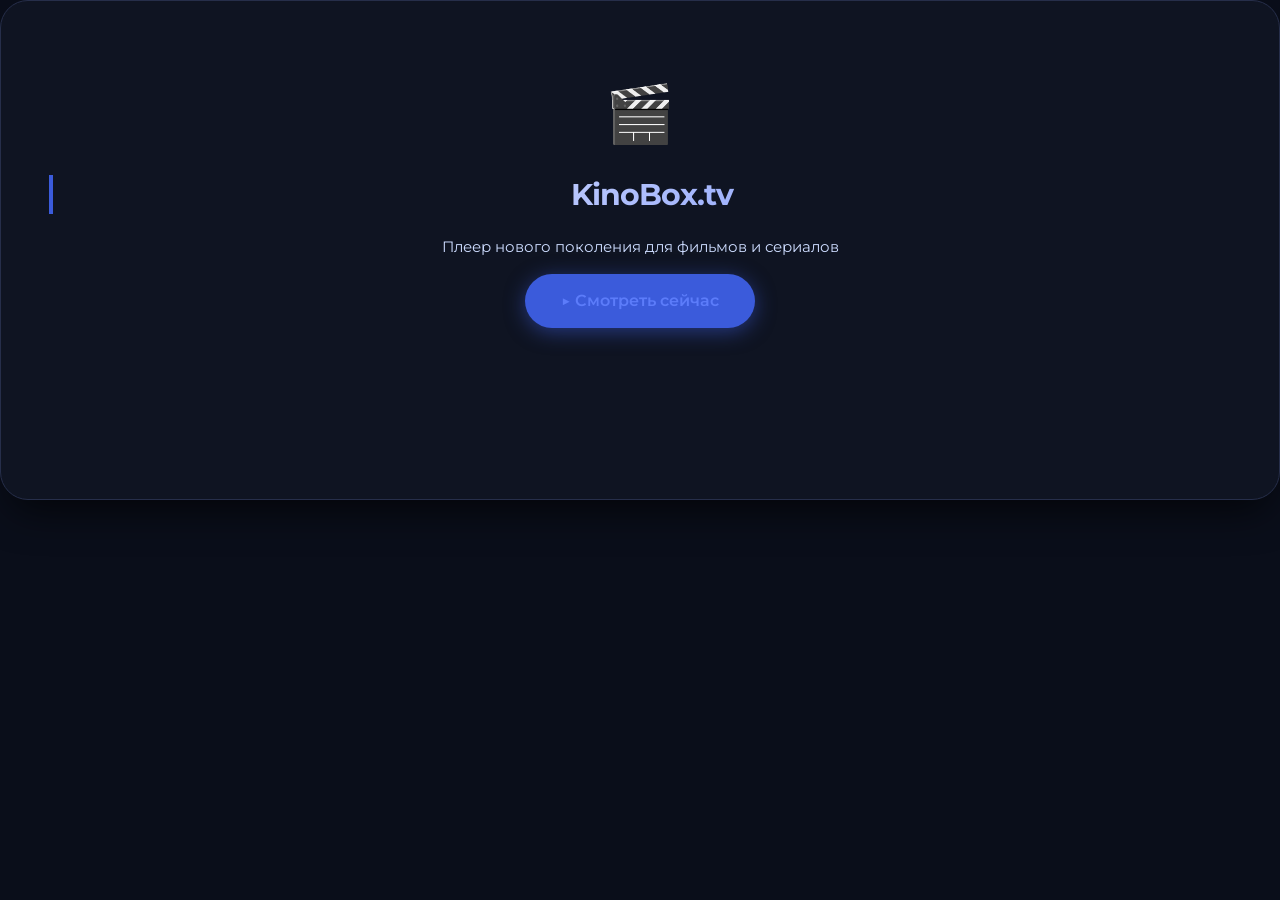
==== embed.html @ 7ba6de11 "Create embed.html" ====
<!DOCTYPE html>
<html lang="ru">
<head>
<meta charset="UTF-8">
<title>Embed</title>
<meta name="viewport" content="width=device-width, initial-scale=1.0, maximum-scale=1.0, user-scalable=yes">
<meta name="description" content="KinoBox.tv — Смотрите фильмы и сериалы бесплатно онлайн. Быстрый плеер нового поколения.">
<meta name="keywords" content="кино онлайн, сериалы онлайн, фильмы бесплатно, kinobox">
<meta name="HandheldFriendly" content="true">
<meta name="apple-mobile-web-app-capable" content="yes">
<meta property="og:title" content="KinoBox — Кино и сериалы онлайн">
<meta property="og:description" content="Смотрите фильмы и сериалы бесплатно. Быстрый плеер нового поколения.">
<meta property="og:type" content="website">
<link rel="preconnect" href="https://fonts.googleapis.com">
<link href="https://fonts.googleapis.com/css2?family=Montserrat:wght@400;500;600;700&display=swap" rel="stylesheet">
<link rel="stylesheet" href="kinobox.css">
</head>
<body>


  <div class="main-container">

    <!-- ======================== СТРАНИЦА ПЛЕЕРА ======================== -->
    <div id="playerPage" class="info-page">
      <div class="player-section">
        <div class="player-header">
          <h2 id="playerTitle">🎥 KinoBox Плеер</h2>
          <div class="player-id-badge" id="currentKpBadge">ID: —</div>
        </div>
        <div id="kinoboxContainer" class="kinobox-player"></div>
        <div class="player-hint">
          💡 Используй адресную строку:
          <code>/films/1234567</code> для фильма или
          <code>/serials/1234567</code> для сериала
        </div>
      </div>
    </div>

    <!-- ======================== ЛЕНДИНГ ======================== -->
    <div id="landingPage" class="info-page active-page">
      <div class="hero">
        <div class="hero-icon">🎬</div>
        <h1>KinoBox.tv</h1>
        <p class="hero-sub">Плеер нового поколения для фильмов и сериалов</p>
        <a href="#" data-page="player" class="btn-start">▶ Смотреть сейчас</a>
      </div>

    

<!-- jQuery -->
<script src="https://code.jquery.com/jquery-3.6.0.min.js"></script>
<!-- KinoBox скрипт -->
<script src="kinobox.js"></script>
<script src="titlename.js"></script>
<script src="app.js"></script>

</body>
</html>
---- kinobox.css ----
/* ===========================
   KinoBox.tv — Main Styles
   =========================== */

*, *::before, *::after {
  margin: 0;
  padding: 0;
  box-sizing: border-box;
}

:root {
  --bg-main:    #0a0e1a;
  --bg-card:    #0f1422;
  --bg-deeper:  #080c18;
  --border:     #262e4a;
  --border-2:   #1f2742;
  --accent:     #3b5bdb;
  --accent-2:   #5c7cfa;
  --text:       #eef2ff;
  --text-dim:   #b9c8ff;
  --text-muted: #6a78a3;
  --code-bg:    rgba(0,0,0,0.35);
  --radius-lg:  28px;
  --radius-md:  20px;
  --radius-sm:  12px;
  --radius-pill:60px;
}

html { scroll-behavior: smooth; }

body {
  font-family: 'Montserrat', sans-serif;
  background: var(--bg-main);
  color: var(--text);
  line-height: 1.6;
  min-height: 100vh;
}

/* ===========================
   WRAPPER
   =========================== */
.wrapper {
  max-width: 1200px;
  margin: 0 auto;
  padding: 16px 20px 60px;
}

/* ===========================
   NAVIGATION
   =========================== */
.main-nav {
  display: flex;
  align-items: center;
  gap: 6px;
  flex-wrap: wrap;
  justify-content: center;
  margin-bottom: 20px;
  background: rgba(15, 20, 34, 0.92);
  backdrop-filter: blur(16px);
  padding: 10px 16px;
  border-radius: var(--radius-pill);
  border: 1px solid var(--border);
  position: sticky;
  top: 10px;
  z-index: 100;
  box-shadow: 0 4px 24px rgba(0,0,0,0.5);
}

.nav-logo {
  font-weight: 700;
  font-size: 1rem;
  color: #fff !important;
  margin-right: 8px;
  letter-spacing: -0.3px;
}

.nav-links {
  display: flex;
  flex-wrap: wrap;
  gap: 4px;
}

.main-nav a {
  color: var(--text-dim);
  text-decoration: none;
  font-weight: 500;
  font-size: 0.85rem;
  padding: 7px 16px;
  border-radius: var(--radius-pill);
  transition: background 0.18s, color 0.18s;
  white-space: nowrap;
}

.main-nav a:hover {
  background: #1f2a4e;
  color: #fff;
}

.main-nav a.active-link {
  background: var(--accent);
  color: #fff;
  box-shadow: 0 2px 10px rgba(59,91,219,0.4);
}

/* ===========================
   MAIN CONTAINER
   =========================== */
.main-container {
  background: var(--bg-card);
  border-radius: var(--radius-lg);
  padding: 28px;
  border: 1px solid var(--border);
  box-shadow: 0 20px 40px -12px rgba(0,0,0,0.7);
  min-height: 500px;
}

/* ===========================
   PAGE TRANSITIONS
   =========================== */
.info-page {
  display: none;
  animation: fadePage 0.22s ease;
}

.info-page.active-page {
  display: block;
}

@keyframes fadePage {
  from { opacity: 0; transform: translateY(8px); }
  to   { opacity: 1; transform: translateY(0); }
}

/* ===========================
   PLAYER PAGE
   =========================== */
.player-section { width: 100%; }

.player-header {
  display: flex;
  justify-content: space-between;
  align-items: center;
  flex-wrap: wrap;
  gap: 10px;
  margin-bottom: 18px;
  padding-bottom: 14px;
  border-bottom: 1px solid var(--border);
}

.player-header h2 {
  font-size: 1.3rem;
  font-weight: 600;
  background: linear-gradient(135deg, var(--text-dim), var(--accent-2));
  -webkit-background-clip: text;
  background-clip: text;
  color: transparent;
}

.player-id-badge {
  background: #1a1f32;
  padding: 5px 14px;
  border-radius: var(--radius-pill);
  font-size: 0.8rem;
  font-family: monospace;
  color: #9aafe6;
  border: 1px solid var(--border);
}

.kinobox-player {
  width: 100%;
  border-radius: var(--radius-md);
  overflow: hidden;
  background: rgba(0,0,0,0.2);
  min-height: 480px;
}

.player-hint {
  margin-top: 16px;
  background: var(--bg-deeper);
  border-radius: var(--radius-sm);
  padding: 12px 16px;
  font-size: 13px;
  text-align: center;
  color: var(--text-muted);
  border: 1px solid var(--border-2);
}

/* ===========================
   LANDING PAGE
   =========================== */
.hero {
  text-align: center;
  padding: 40px 20px 50px;
}

.hero-icon {
  font-size: 3.5rem;
  margin-bottom: 16px;
}

.hero h1 {
  font-size: 2.8rem;
  font-weight: 700;
  background: linear-gradient(135deg, #fff, var(--accent-2));
  -webkit-background-clip: text;
  background-clip: text;
  color: transparent;
  margin-bottom: 12px;
  letter-spacing: -1px;
}

.hero-sub {
  font-size: 1.1rem;
  color: var(--text-dim);
  margin-bottom: 32px;
}

.btn-start {
  display: inline-block;
  background: var(--accent);
  color: #fff;
  text-decoration: none;
  padding: 14px 36px;
  border-radius: var(--radius-pill);
  font-weight: 600;
  font-size: 1rem;
  transition: background 0.2s, transform 0.15s, box-shadow 0.2s;
  box-shadow: 0 4px 20px rgba(59,91,219,0.5);
}

.btn-start:hover {
  background: var(--accent-2);
  transform: translateY(-2px);
  box-shadow: 0 8px 28px rgba(59,91,219,0.6);
}

.features-grid {
  display: grid;
  grid-template-columns: repeat(auto-fit, minmax(220px, 1fr));
  gap: 16px;
  margin-bottom: 40px;
}

.feature-card {
  background: var(--bg-deeper);
  border: 1px solid var(--border);
  border-radius: var(--radius-md);
  padding: 22px 20px;
  transition: border-color 0.2s, transform 0.2s;
}

.feature-card:hover {
  border-color: var(--accent);
  transform: translateY(-3px);
}

.feature-icon {
  font-size: 1.8rem;
  display: block;
  margin-bottom: 12px;
}

.feature-card h3 {
  font-size: 1rem;
  font-weight: 600;
  margin-bottom: 8px;
  color: var(--text);
}

.feature-card p {
  font-size: 0.85rem;
  color: var(--text-dim);
}

.how-to {
  background: var(--bg-deeper);
  border-radius: var(--radius-md);
  padding: 28px;
  border: 1px solid var(--border);
}

.how-to h2 {
  font-size: 1.3rem;
  margin-bottom: 20px;
  color: var(--text-dim);
}

.steps {
  display: flex;
  flex-direction: column;
  gap: 16px;
}

.step {
  display: flex;
  align-items: flex-start;
  gap: 16px;
}

.step-num {
  min-width: 36px;
  height: 36px;
  background: var(--accent);
  border-radius: 50%;
  display: flex;
  align-items: center;
  justify-content: center;
  font-weight: 700;
  font-size: 0.9rem;
  flex-shrink: 0;
}

.step p {
  font-size: 0.9rem;
  color: var(--text-dim);
  padding-top: 7px;
}

/* ===========================
   INFO PAGES TYPOGRAPHY
   =========================== */
.info-page h1 {
  font-size: 1.9rem;
  font-weight: 700;
  margin-bottom: 22px;
  padding-left: 20px;
  border-left: 4px solid var(--accent);
  line-height: 1.3;
}

.info-page h2 {
  font-size: 1.2rem;
  font-weight: 600;
  color: var(--text-dim);
  margin: 28px 0 12px;
}

.info-page p {
  color: #cddcff;
  margin-bottom: 14px;
  font-size: 0.93rem;
}

.info-page ul, .info-page ol {
  margin-left: 24px;
  margin-bottom: 18px;
  color: #cddcff;
  font-size: 0.93rem;
}

.info-page li { margin-bottom: 6px; }

.info-page a {
  color: var(--accent-2);
  text-decoration: none;
}

.info-page a:hover { text-decoration: underline; }

hr {
  border: none;
  border-top: 1px solid var(--border);
  margin: 24px 0;
}

/* ===========================
   FAQ CARDS
   =========================== */
.card-faq {
  background: var(--bg-deeper);
  border-radius: var(--radius-md);
  padding: 18px 22px;
  margin-bottom: 14px;
  border: 1px solid var(--border);
  transition: border-color 0.2s;
}

.card-faq:hover { border-color: var(--accent); }

.faq-q {
  font-weight: 600;
  color: var(--accent-2);
  margin-bottom: 8px;
  font-size: 0.95rem;
}

.faq-a {
  color: #cddcff;
  font-size: 0.88rem;
  line-height: 1.65;
}

/* ===========================
   CODE BLOCKS
   =========================== */
code {
  background: var(--code-bg);
  padding: 2px 8px;
  border-radius: 6px;
  font-family: 'Courier New', monospace;
  font-size: 0.85em;
  color: #93c5fd;
}

.code-block {
  background: #050810;
  border: 1px solid var(--border);
  border-radius: var(--radius-sm);
  padding: 18px 20px;
  font-family: 'Courier New', monospace;
  font-size: 0.82rem;
  color: #93c5fd;
  line-height: 1.9;
  margin: 14px 0 22px;
  overflow-x: auto;
}

/* ===========================
   DOCS TABLE
   =========================== */
.docs-table {
  width: 100%;
  border-collapse: collapse;
  font-size: 0.87rem;
  margin: 14px 0 22px;
}

.docs-table th {
  background: #111827;
  padding: 10px 14px;
  text-align: left;
  color: var(--text-dim);
  font-weight: 600;
  border-bottom: 1px solid var(--border);
}

.docs-table td {
  padding: 10px 14px;
  border-bottom: 1px solid var(--border-2);
  color: #cddcff;
  vertical-align: top;
}

.docs-table tr:last-child td { border-bottom: none; }

/* ===========================
   ABOUT PAGE
   =========================== */
.about-links {
  display: flex;
  gap: 12px;
  flex-wrap: wrap;
  margin-top: 28px;
}

.about-btn {
  display: inline-block;
  background: #1a1f32;
  color: var(--text-dim) !important;
  text-decoration: none !important;
  padding: 10px 22px;
  border-radius: var(--radius-pill);
  font-size: 0.88rem;
  font-weight: 500;
  border: 1px solid var(--border);
  transition: background 0.2s, border-color 0.2s;
}

.about-btn:hover {
  background: var(--accent);
  border-color: var(--accent);
  color: #fff !important;
}

/* ===========================
   FOOTER
   =========================== */
.site-footer {
  margin-top: 36px;
  text-align: center;
  padding-top: 24px;
  border-top: 1px solid var(--border-2);
}

.footer-links {
  display: flex;
  justify-content: center;
  flex-wrap: wrap;
  gap: 20px;
  margin-bottom: 14px;
}

.footer-links a {
  color: var(--text-muted);
  text-decoration: none;
  font-size: 0.82rem;
  transition: color 0.2s;
}

.footer-links a:hover { color: var(--text-dim); }

.site-footer p {
  font-size: 0.75rem;
  color: var(--text-muted);
}

/* ===========================
   RESPONSIVE
   =========================== */
@media (max-width: 680px) {
  .wrapper { padding: 10px 12px 40px; }

  .main-container { padding: 16px; }

  .main-nav { padding: 8px 12px; gap: 4px; }
  .main-nav a { padding: 6px 12px; font-size: 0.78rem; }
  .nav-logo { display: none; }

  .hero h1 { font-size: 2rem; }
  .hero-sub { font-size: 0.95rem; }

  .info-page h1 { font-size: 1.5rem; }

  .kinobox-player { min-height: 280px; }

  .features-grid { grid-template-columns: 1fr 1fr; }
}

@media (max-width: 420px) {
  .features-grid { grid-template-columns: 1fr; }
  .about-links { flex-direction: column; }
}
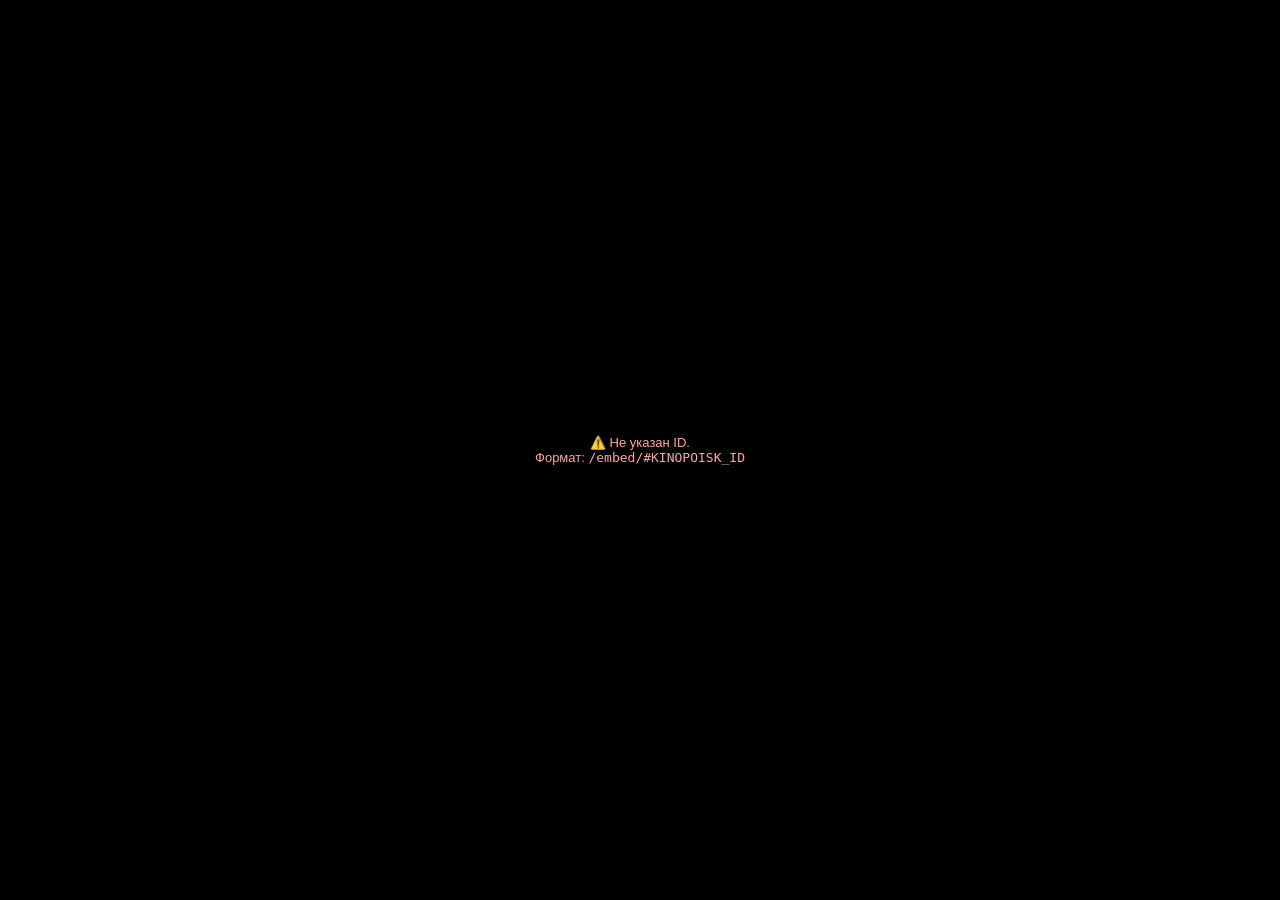
==== commit 1b08ed1d: "1.0.3" ====
--- a/embed.html
+++ b/embed.html
@@ -2,57 +2,71 @@
 <html lang="ru">
 <head>
 <meta charset="UTF-8">
-<title>Embed</title>
-<meta name="viewport" content="width=device-width, initial-scale=1.0, maximum-scale=1.0, user-scalable=yes">
-<meta name="description" content="KinoBox.tv — Смотрите фильмы и сериалы бесплатно онлайн. Быстрый плеер нового поколения.">
-<meta name="keywords" content="кино онлайн, сериалы онлайн, фильмы бесплатно, kinobox">
-<meta name="HandheldFriendly" content="true">
-<meta name="apple-mobile-web-app-capable" content="yes">
-<meta property="og:title" content="KinoBox — Кино и сериалы онлайн">
-<meta property="og:description" content="Смотрите фильмы и сериалы бесплатно. Быстрый плеер нового поколения.">
-<meta property="og:type" content="website">
-<link rel="preconnect" href="https://fonts.googleapis.com">
-<link href="https://fonts.googleapis.com/css2?family=Montserrat:wght@400;500;600;700&display=swap" rel="stylesheet">
-<link rel="stylesheet" href="kinobox.css">
+<meta name="viewport" content="width=device-width, initial-scale=1.0">
+<title>KinoBox Player</title>
+<style>
+*{margin:0;padding:0;box-sizing:border-box}
+html,body{width:100%;height:100%;background:#000;overflow:hidden}
+#embedBox{
+  width:100%;height:100vh;
+  display:flex;align-items:center;justify-content:center;
+}
+.loader{color:#6a78a3;font-family:sans-serif;font-size:14px;text-align:center}
+.err{color:#fca5a5;font-family:sans-serif;font-size:13px;text-align:center;padding:20px}
+/* kinobox frame override — занять весь экран */
+.kinobox__wrapper{border-radius:0!important}
+iframe{border:none!important}
+</style>
 </head>
 <body>
+<div id="embedBox">
+  <div class="loader">⏳ Загрузка плеера...</div>
+</div>
 
+<script src="https://code.jquery.com/jquery-3.7.1.min.js"></script>
+<script src="kinobox.js"></script>
+<script>
+(function(){
+  /* Читаем ID из хэша: /embed/#301 или /embed/#films/301 */
+  function getKpId(){
+    var h = window.location.hash.replace(/^#\/?/,'');
+    var m = h.match(/^(?:films\/|serials\/)?(\d+)/i);
+    return m ? parseInt(m[1],10) : null;
+  }
 
-  <div class="main-container">
+  var kpId = getKpId();
 
-    <!-- ======================== СТРАНИЦА ПЛЕЕРА ======================== -->
-    <div id="playerPage" class="info-page">
-      <div class="player-section">
-        <div class="player-header">
-          <h2 id="playerTitle">🎥 KinoBox Плеер</h2>
-          <div class="player-id-badge" id="currentKpBadge">ID: —</div>
-        </div>
-        <div id="kinoboxContainer" class="kinobox-player"></div>
-        <div class="player-hint">
-          💡 Используй адресную строку:
-          <code>/films/1234567</code> для фильма или
-          <code>/serials/1234567</code> для сериала
-        </div>
-      </div>
-    </div>
+  if(!kpId){
+    document.getElementById('embedBox').innerHTML =
+      '<div class="err">⚠️ Не указан ID.<br>Формат: <code>/embed/#KINOPOISK_ID</code></div>';
+    return;
+  }
 
-    <!-- ======================== ЛЕНДИНГ ======================== -->
-    <div id="landingPage" class="info-page active-page">
-      <div class="hero">
-        <div class="hero-icon">🎬</div>
-        <h1>KinoBox.tv</h1>
-        <p class="hero-sub">Плеер нового поколения для фильмов и сериалов</p>
-        <a href="#" data-page="player" class="btn-start">▶ Смотреть сейчас</a>
-      </div>
+  function tryInit(attempts){
+    if(typeof window.kinobox === 'function'){
+      var box = document.getElementById('embedBox');
+      box.innerHTML = '';
+      box.id = 'kbPlayer';
+      try{
+        window.kinobox('#kbPlayer', {search:{kinopoisk: kpId}});
+      }catch(e){
+        box.innerHTML = '<div class="err">⚠️ Ошибка плеера: '+e.message+'</div>';
+      }
+    } else if(attempts < 40){
+      setTimeout(function(){tryInit(attempts+1);}, 200);
+    } else {
+      document.getElementById('embedBox').innerHTML =
+        '<div class="err">⚠️ Плеер не загрузился. Проверьте соединение.</div>';
+    }
+  }
 
-    
+  tryInit(0);
 
-<!-- jQuery -->
-<script src="https://code.jquery.com/jquery-3.6.0.min.js"></script>
-<!-- KinoBox скрипт -->
-<script src="kinobox.js"></script>
-<script src="titlename.js"></script>
-<script src="app.js"></script>
-
+  /* Обновляем при смене хэша */
+  window.addEventListener('hashchange', function(){
+    window.location.reload();
+  });
+})();
+</script>
 </body>
 </html>
